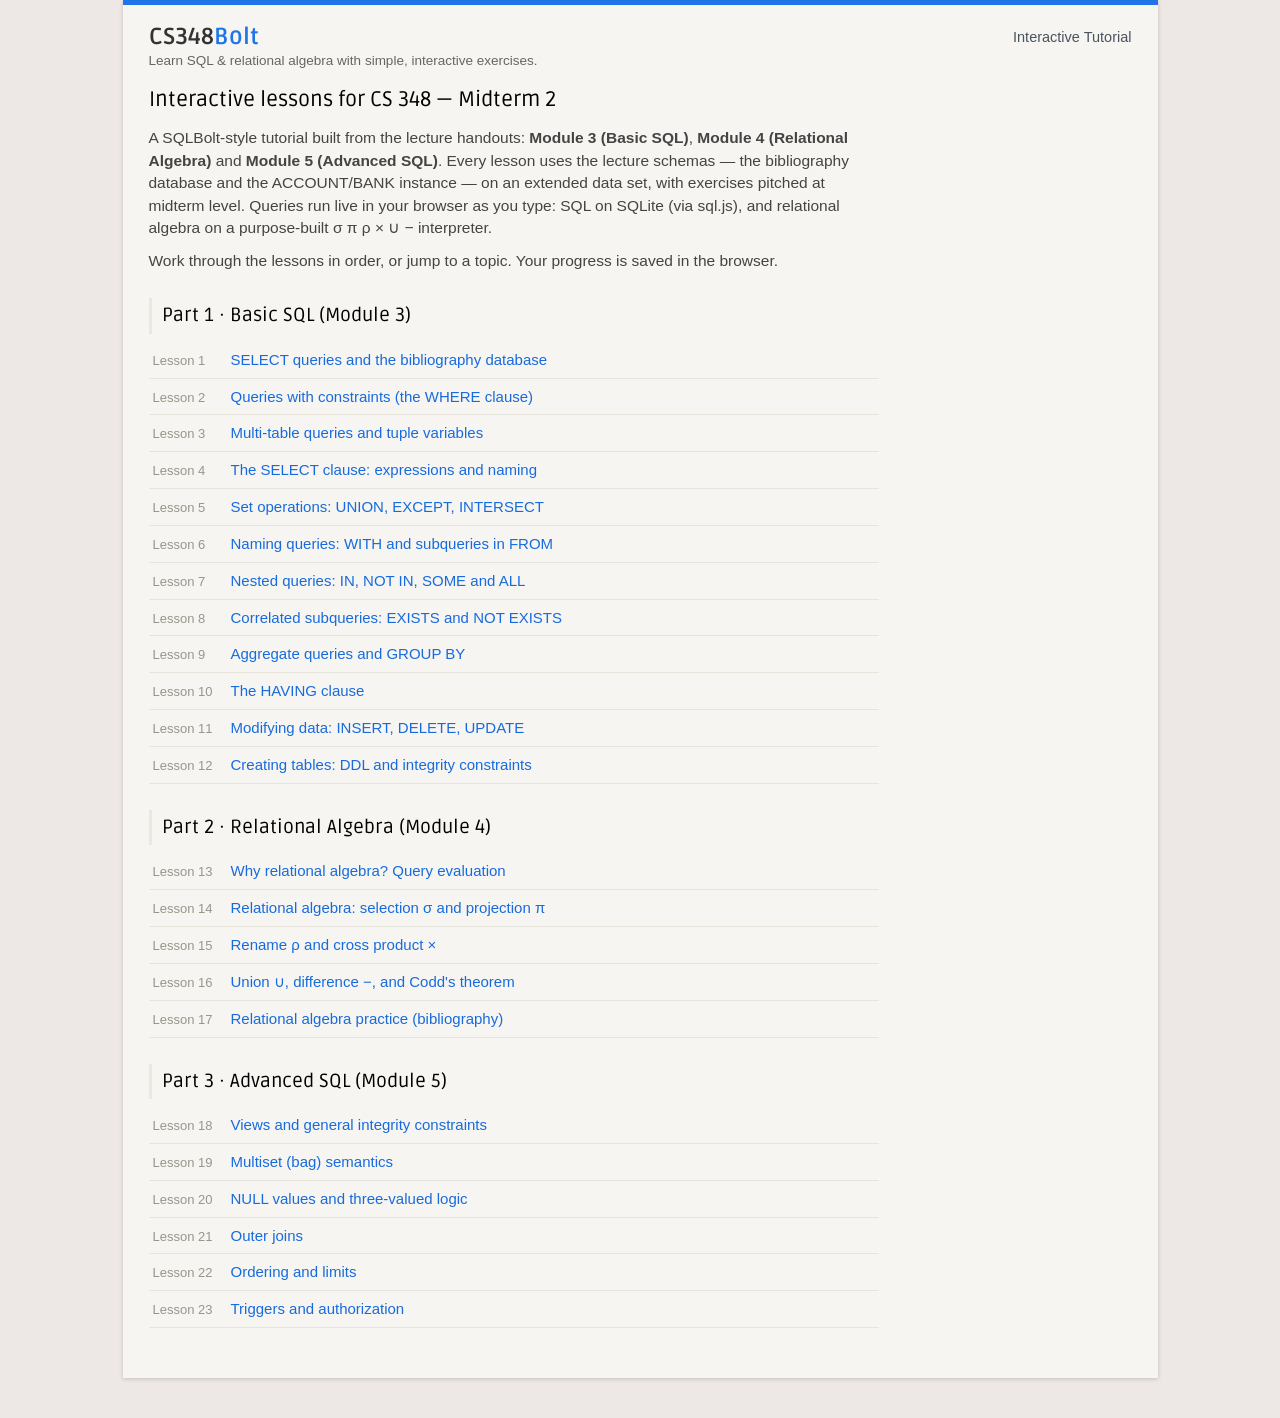
==== site/index.html @ 903bb58a "first commit" ====
<!DOCTYPE html>
<html lang="en">
<head>
<meta charset="utf-8">
<meta name="viewport" content="width=device-width, initial-scale=1">
<title>CS348Bolt — Learn SQL &amp; Relational Algebra</title>
<link rel="preconnect" href="https://fonts.googleapis.com">
<link rel="preconnect" href="https://fonts.gstatic.com" crossorigin>
<link href="https://fonts.googleapis.com/css2?family=Ruda:wght@400;700&display=swap" rel="stylesheet">
<link rel="stylesheet" href="css/style.css">
</head>
<body>
<div class="page">
  <div class="site-header">
    <div>
      <a class="logo" href="index.html">CS348<span>Bolt</span></a>
      <div class="tagline">Learn SQL &amp; relational algebra with simple, interactive exercises.</div>
    </div>
    <div class="nav">
      <a href="lesson.html?id=1">Interactive Tutorial</a>
    </div>
  </div>

  <div class="container">
    <h1>Interactive lessons for CS 348 — Midterm 2</h1>
    <p class="intro">
      A SQLBolt-style tutorial built from the lecture handouts:
      <b>Module 3 (Basic SQL)</b>, <b>Module 4 (Relational Algebra)</b> and
      <b>Module 5 (Advanced SQL)</b>. Every lesson uses the lecture schemas — the
      bibliography database and the ACCOUNT/BANK instance — on an extended data set, with
      exercises pitched at midterm level. Queries run live in your browser as you type:
      SQL on SQLite (via sql.js), and relational algebra on a purpose-built
      σ π ρ × ∪ − interpreter.
    </p>
    <p class="intro">
      Work through the lessons in order, or jump to a topic. Your progress is saved in the
      browser.
    </p>

    <div id="lesson-index"></div>
  </div>
</div>

<script src="js/data.js"></script>
<script src="js/lessons.js"></script>
<script src="js/engine-ra.js"></script>
<script src="js/app.js"></script>
</body>
</html>
---- site/css/style.css ----
/* Styling copied from sqlbolt.com:
 * warm gray page, raised card with blue top stripe, Ruda headings,
 * full-width exercise band with scrollable datatable + live editor (left)
 * and tasks panel + continue button (right). */

* { box-sizing: border-box; }

body {
  margin: 0;
  background: #ede8e6;
  font-family: "Myriad Pro", "Segoe UI", Calibri, "Trebuchet MS", Helvetica, Verdana, sans-serif;
  font-size: 16px;
  line-height: 1.45;
  color: #333;
}

.page {
  max-width: 1035px;
  margin: 0 auto 40px auto;
  background: #f6f5f1;
  border-top: 5px solid #2074e7;
  box-shadow: 0 1px 4px rgba(0, 0, 0, 0.18);
}

/* Header */
.site-header {
  display: flex;
  align-items: flex-start;
  justify-content: space-between;
  padding: 20px 26px 4px 26px;
}
.site-header .logo {
  font-family: Ruda, "Segoe UI", Calibri, "Trebuchet MS", Helvetica, Verdana, sans-serif;
  font-size: 23px;
  font-weight: 700;
  color: #333;
  text-decoration: none;
  line-height: 1.1;
}
.site-header .logo span { color: #2074e7; }
.site-header .tagline { font-size: 13.5px; color: #666; margin-top: 1px; }
.site-header .nav a {
  color: #4a535f;
  text-decoration: none;
  font-size: 14.5px;
  margin-left: 20px;
}
.site-header .nav a:hover { color: #186bdd; }

.container { padding: 6px 26px 26px 26px; }
.prose, .exercise-intro, .part-label, .lesson-title, .quiz-q { max-width: 730px; }

.part-label {
  font-size: 11.5px;
  text-transform: uppercase;
  letter-spacing: 1.2px;
  color: #9a948c;
  margin: 10px 0 0 0;
}
h1.lesson-title, .container > h1 {
  font-family: Ruda, "Segoe UI", Calibri, "Trebuchet MS", Helvetica, Verdana, sans-serif;
  font-size: 21px;
  font-weight: 400;
  color: #000;
  margin: 4px 0 12px 0;
}
h2, .exercise-h {
  font-family: Ruda, "Segoe UI", Calibri, "Trebuchet MS", Helvetica, Verdana, sans-serif;
  font-size: 19px;
  font-weight: 400;
  color: #000;
  border-left: 3px solid #eae9de;
  padding: 4px 0 4px 10px;
  margin: 26px 0 8px 0;
}
h3 { font-size: 16px; color: #222; margin: 20px 0 6px 0; }

p { margin: 10px 0; }
a { color: #186bdd; }

code {
  font-family: Menlo, Consolas, "Liberation Mono", monospace;
  font-size: 13px;
  background: #eceade;
  border-radius: 4px;
  padding: 2px 5px;
  color: #111;
  white-space: nowrap;
}

/* Prose code boxes — SQLBolt .definition style */
pre {
  font-family: Menlo, Consolas, "Liberation Mono", monospace;
  font-size: 13.5px;
  line-height: 1.55;
  background: #eae8de;
  border: none;
  border-radius: 4px;
  padding: 13px 16px;
  overflow-x: auto;
  margin: 16px 0;
  color: #111;
}
pre .kw { color: #5d5c58; }
pre.out { color: #444; background: #eeece3; }

.note {
  background: #f3efdf;
  border: 1px solid #e2ddc6;
  border-radius: 4px;
  padding: 10px 14px;
  margin: 14px 0;
  font-size: 14.5px;
}
.note b:first-child { color: #8a6d1a; }

/* ================= Exercise band (SQLBolt widget) ================= */

.exercise-intro p { font-size: 15.5px; color: #444; }

.exercise-band {
  display: flex;
  align-items: stretch;
  position: relative;
  margin: 14px -26px 0 -26px;
  border-top: 1px solid #e0ded4;
  border-bottom: 1px solid #e0ded4;
}

.table-and-input {
  flex: 2;
  min-width: 0;
  background: #ebeae2;
  padding: 0 0 0 26px;
  display: flex;
  flex-direction: column;
}

.table-label {
  font-size: 14px;
  color: #777;
  padding: 12px 0 8px 0;
}
.table-label .ttab {
  color: #666;
  text-decoration: none;
  font-family: Menlo, Consolas, monospace;
  font-size: 12px;
  margin-right: 10px;
  padding: 1px 5px;
  border-radius: 3px;
}
.table-label .ttab:hover { color: #186bdd; }
.table-label .ttab.active { background: #dad9ce; color: #333; font-weight: bold; }

.datatable {
  height: 300px;
  overflow-y: scroll;
  background: #fff;
}
table.rel {
  border-collapse: collapse;
  width: 100%;
  font-size: 14px;
}
table.rel td { padding: 5px 12px; color: #333; }
table.rel td.column_name {
  background: #dad9ce;
  color: #444;
  font-weight: 700;
  font-size: 14.5px;
  position: sticky;
  top: 0;
}
table.rel tr:nth-child(odd) td:not(.column_name) { background: #f4f3ef; }
table.rel td.null { color: #b0b6bc; font-style: italic; }
.rowcount { padding: 8px 12px; color: #999; font-size: 12.5px; font-family: Menlo, Consolas, monospace; }
.dt-msg { padding: 16px 14px; color: #666; font-size: 14px; }
.dt-error {
  padding: 16px 14px;
  color: #b3261e;
  font-size: 13.5px;
  font-family: Menlo, Consolas, monospace;
  white-space: pre-wrap;
}

/* Editor (textarea + syntax overlay, like SQLBolt's Ace) */
.ra-toolbar {
  background: #fff;
  border-top: 1px solid #e3e1d8;
  padding: 8px 10px 0 10px;
}
.ra-toolbar button {
  font-family: Georgia, serif;
  font-size: 15px;
  width: 32px; height: 26px;
  margin-right: 5px;
  border: 1px solid #d5d3c8;
  border-radius: 3px;
  background: #f6f5f1;
  cursor: pointer;
  color: #333;
}
.ra-toolbar button:hover { background: #eae8de; }

.editor-wrap {
  position: relative;
  background: #fff;
  border-top: 1px solid #e3e1d8;
  height: 135px;
}
.ra-toolbar + .editor-wrap, .ra-toolbar ~ .editor-wrap { border-top: none; }
.editor-wrap textarea.editor,
.editor-wrap pre.editor-hl {
  font-family: Menlo, Consolas, "Liberation Mono", monospace;
  font-size: 14px;
  line-height: 1.5;
  padding: 12px 14px;
  margin: 0;
  border: none;
  white-space: pre-wrap;
  word-break: break-word;
  overflow-wrap: break-word;
  width: 100%;
  height: 100%;
}
.editor-wrap pre.editor-hl {
  position: absolute;
  inset: 0;
  background: transparent;
  border-radius: 0;
  pointer-events: none;
  overflow: hidden;
  color: #111;
}
.editor-wrap pre.editor-hl .kw { color: #2f6bc4; }
.editor-wrap pre.editor-hl .cm { color: #a0a0a0; }
.editor-wrap textarea.editor {
  position: relative;
  display: block;
  background: transparent;
  color: transparent;
  caret-color: #111;
  resize: none;
  outline: none;
  overflow: auto;
  z-index: 1;
}
/* Run / RESET live in their own bar below the editor (never cover text) */
.editor-bar {
  display: flex;
  justify-content: space-between;
  align-items: center;
  background: #fff;
  border-top: 1px solid #f0efe9;
  padding: 8px 12px;
}
.editor-bar .runbtn {
  background: #2074e7;
  color: #fff;
  border: none;
  border-radius: 3px;
  font-size: 13px;
  font-weight: 600;
  padding: 5px 16px;
  cursor: pointer;
}
.editor-bar .runbtn:hover { background: #1a63c8; }
.editor-bar .reset {
  color: #ccc;
  font-size: 13px;
  text-decoration: none;
  letter-spacing: 1px;
}
.editor-bar .reset:hover { color: #999; }

/* Tasks panel */
.tasks-panel {
  flex: 1;
  min-width: 0;
  background: #e2e0d5;
  padding: 14px 22px 74px 20px;
  font-size: 15px;
}
.tasks-title { color: #787f8e; font-size: 15px; margin-bottom: 10px; }
.tasks-title .t { color: #444; }
ol.tasks { margin: 0 0 16px 0; padding-left: 20px; }
ol.tasks li {
  color: #8f8d85;
  font-size: 14.5px;
  margin: 7px 0;
  line-height: 1.4;
  cursor: pointer;
}
ol.tasks li:hover .tx { text-decoration: underline dotted #b5b2a6; }
ol.tasks li.active { color: #333; }
ol.tasks li.active::marker { font-weight: bold; }
ol.tasks li .check { display: none; color: #56a75b; font-weight: bold; }
ol.tasks li.done { color: #a3a199; }
ol.tasks li.done .check { display: inline; }
.stuck { font-size: 13px; color: #666; line-height: 1.5; }
.sol-box {
  background: #fff;
  font-size: 12.5px;
  padding: 10px 12px;
  margin: 10px 0 0 0;
  border-radius: 3px;
  white-space: pre-wrap;
  word-break: break-word;
  color: #333;
}

/* Continue button — bottom right of the band */
a.continue {
  position: absolute;
  right: 0;
  bottom: 0;
  width: 33.33%;
  height: 58px;
  line-height: 58px;
  text-align: center;
  font-family: Ruda, "Segoe UI", Calibri, "Trebuchet MS", Helvetica, Verdana, sans-serif;
  font-size: 21px;
  text-decoration: none;
  background: #2074e7;
  color: #fff;
}
a.continue:hover { background: #1a63c8; }
a.continue.disabled {
  background: #c9c9c9;
  color: #eee;
  pointer-events: none;
  cursor: default;
}

/* Footer prev/next nav */
.footer-nav {
  display: flex;
  justify-content: space-between;
  align-items: flex-start;
  padding: 20px 0 4px 0;
  font-size: 14.5px;
  color: #555;
}
.footer-nav .links div { margin: 2px 0; }
.footer-nav a { color: #186bdd; text-decoration: none; }
.footer-nav a:hover { text-decoration: underline; }
.footer-nav .credit { text-align: right; color: #a09a90; font-size: 12.5px; }

/* Quiz */
.quiz-q {
  margin: 16px 0;
  padding: 14px 16px;
  border-radius: 4px;
  background: #ebeae2;
}
.quiz-q .qtext { font-weight: 600; margin-bottom: 8px; font-size: 15px; }
.quiz-q label { display: block; margin: 5px 0; cursor: pointer; font-size: 14.5px; }
.quiz-q .feedback { font-size: 13.5px; margin-top: 8px; font-weight: 600; }
.quiz-q .feedback.right { color: #56a75b; }
.quiz-q .feedback.wrong { color: #b3261e; }
.quiz-q button {
  margin-top: 8px;
  background: #2074e7;
  color: #fff;
  border: none;
  border-radius: 3px;
  padding: 5px 16px;
  cursor: pointer;
  font-size: 13.5px;
}
.quiz-q button:hover { background: #1a63c8; }

/* Index page lesson list */
.intro { font-size: 15.5px; color: #444; max-width: 730px; }
ul.lesson-list { list-style: none; padding: 0; margin: 8px 0 24px 0; max-width: 730px; }
ul.lesson-list li {
  border-bottom: 1px solid #e7e4dc;
  padding: 7px 4px;
  display: flex;
  align-items: baseline;
}
ul.lesson-list li a { text-decoration: none; color: #186bdd; font-size: 15px; }
ul.lesson-list li a:hover { text-decoration: underline; }
ul.lesson-list .num { color: #9a948c; font-size: 13px; width: 78px; flex-shrink: 0; }
ul.lesson-list .prog { margin-left: auto; font-size: 12px; color: #9a948c; padding-left: 12px; flex-shrink: 0; }
ul.lesson-list .prog.full { color: #56a75b; font-weight: bold; }

/* Small screens: stack the band */
@media (max-width: 800px) {
  .exercise-band { flex-direction: column; }
  .table-and-input { padding-left: 16px; }
  a.continue { position: static; width: 100%; display: block; }
  .tasks-panel { padding-bottom: 16px; }
}
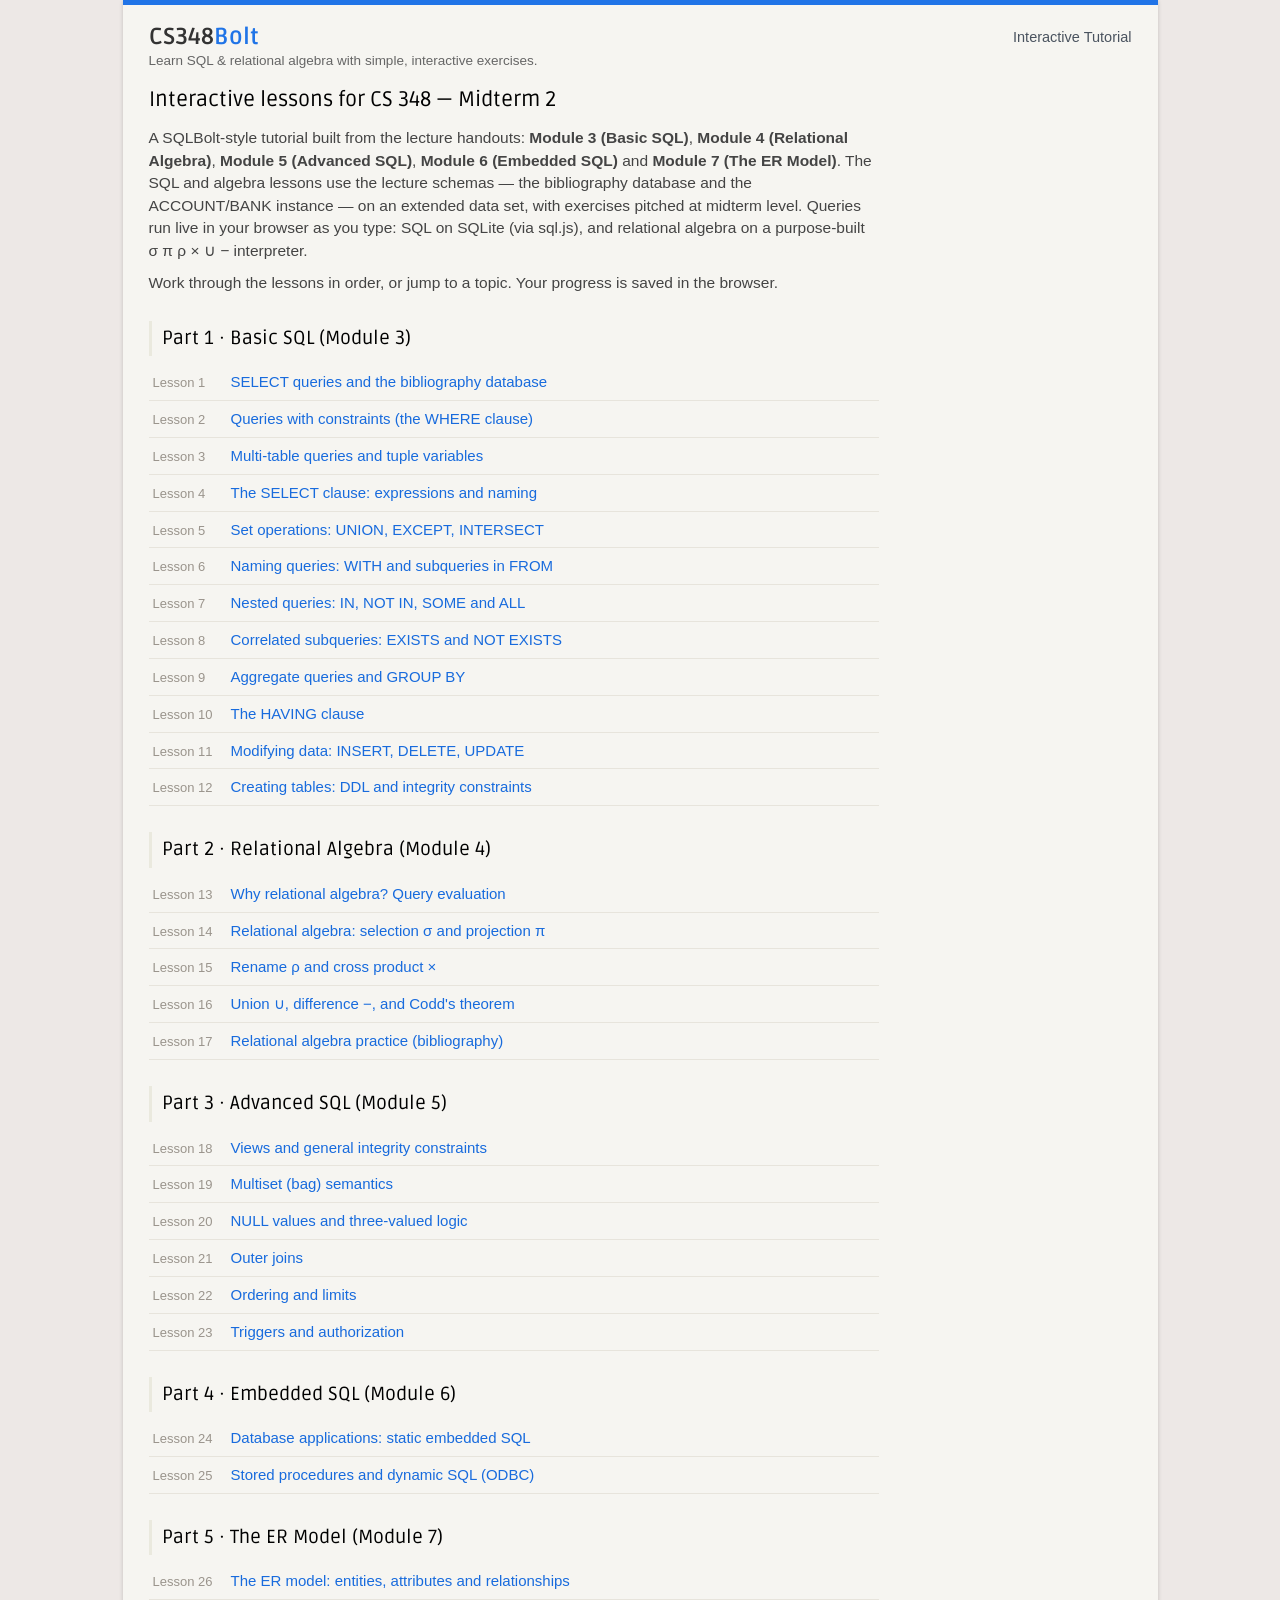
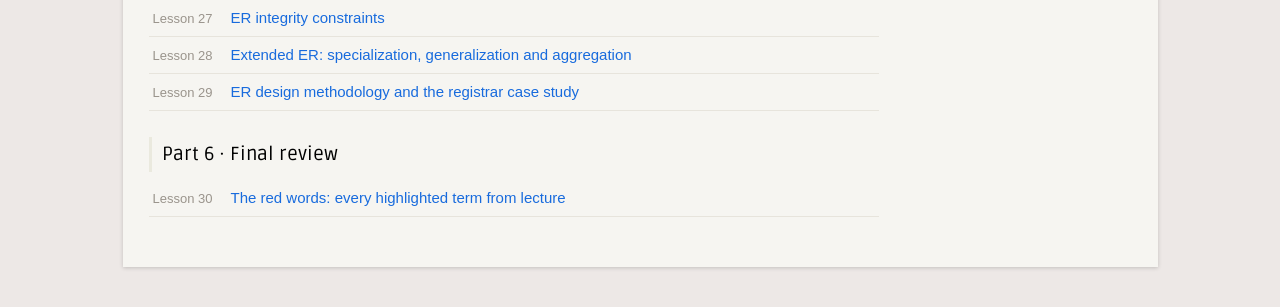
==== commit 74c3120c: "add modules 6 & 7" ====
--- a/site/index.html
+++ b/site/index.html
@@ -25,8 +25,10 @@
     <h1>Interactive lessons for CS 348 — Midterm 2</h1>
     <p class="intro">
       A SQLBolt-style tutorial built from the lecture handouts:
-      <b>Module 3 (Basic SQL)</b>, <b>Module 4 (Relational Algebra)</b> and
-      <b>Module 5 (Advanced SQL)</b>. Every lesson uses the lecture schemas — the
+      <b>Module 3 (Basic SQL)</b>, <b>Module 4 (Relational Algebra)</b>,
+      <b>Module 5 (Advanced SQL)</b>, <b>Module 6 (Embedded SQL)</b> and
+      <b>Module 7 (The ER Model)</b>. The SQL and algebra lessons use the lecture
+      schemas — the
       bibliography database and the ACCOUNT/BANK instance — on an extended data set, with
       exercises pitched at midterm level. Queries run live in your browser as you type:
       SQL on SQLite (via sql.js), and relational algebra on a purpose-built
